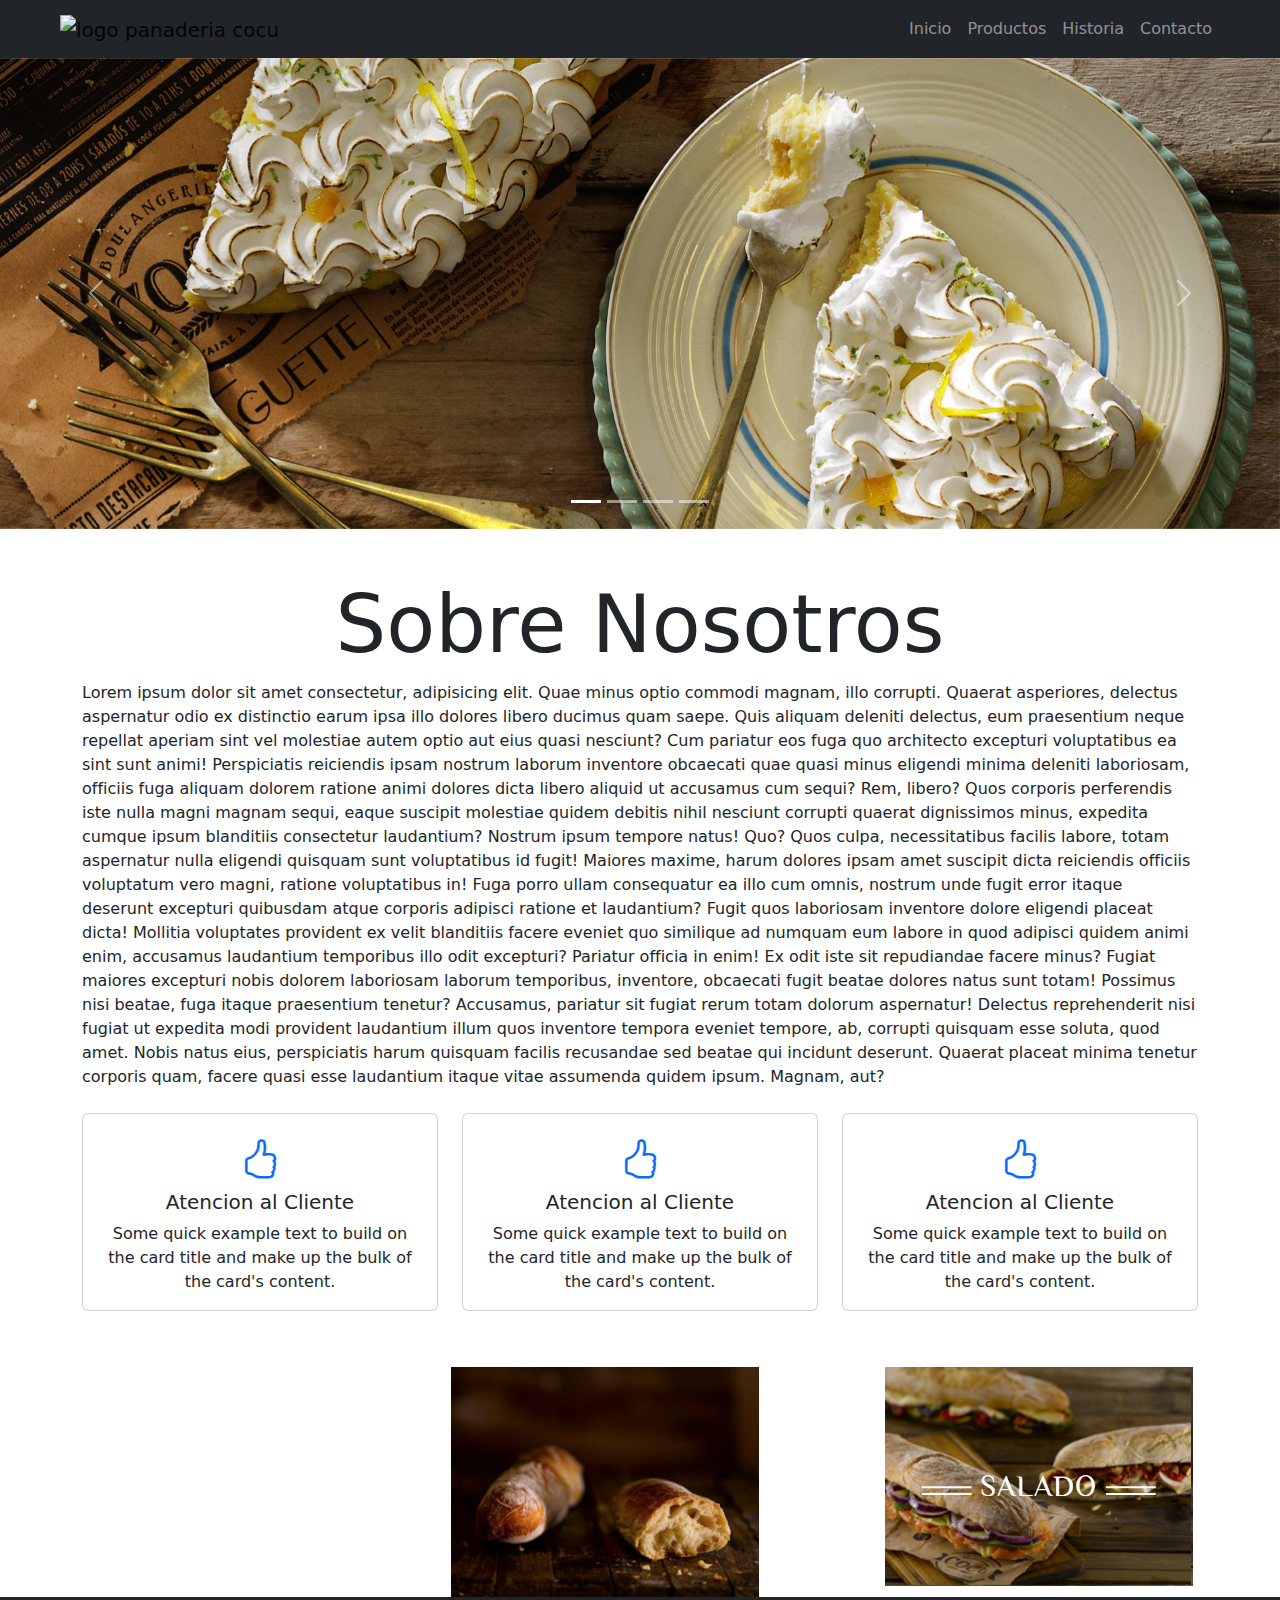
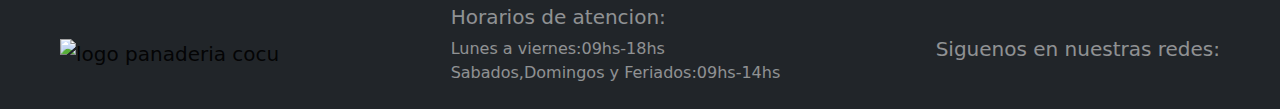
==== index.html @ b6d0e44a "primer commit del proyecto de la panaderia" ====
<!DOCTYPE html>
<html lang="es">
<head>
    <meta charset="UTF-8">
    <meta http-equiv="X-UA-Compatible" content="IE=edge">
    <meta name="viewport" content="width=device-width, initial-scale=1.0">
    <meta name="author" content="">
    <meta name="keywords">
    <meta name="">
    <link rel="stylesheet" href="CSS/bootstrap.min.css">
    <link rel="stylesheet" href="https://cdn.jsdelivr.net/npm/bootstrap-icons@1.8.2/font/bootstrap-icons.css">
    <link rel="stylesheet" href="CSS/style.css">
    <title>Panaderia Cocu</title>
</head>
<body>
    <header>
        <nav class="navbar navbar-expand-md bg-dark d-flex">
            <div class="container-fluid">
              <a class="navbar-brand" href="#">
                  <img src="img/cocu_logo-450.png" alt="logo panaderia cocu" width="90px" class="mx-5">
              </a>
              <button class="navbar-toggler" type="button" data-bs-toggle="collapse" data-bs-target="#navbarSupportedContent" aria-controls="navbarSupportedContent" aria-expanded="false" aria-label="Toggle navigation">
                <span class="navbar-toggler-icon"></span>
              </button>
              <div class="collapse navbar-collapse justify-content-end" id="navbarSupportedContent">
                <ul class="navbar-nav mx-5">
                  <li class="nav-item">
                    <a class="nav-link active text-white-50" aria-current="page" href="index.html">Inicio</a>
                  </li>
                  <li class="nav-item">
                    <a class="nav-link text-white-50" href="productos.html">Productos</a>
                  </li>
                  <li class="nav-item">
                      <a class="nav-link text-white-50" href="historia.html">Historia</a>
                  </li>
                  <li class="nav-item">
                      <a class="nav-link text-white-50" href="contacto.html">Contacto</a>
                  </li>
                </ul>
                
              </div>
            </div>
          </nav>
    </header>
    <main class="">
         <section>
            <div id="sliderPanaderia" class="carousel slide" data-bs-ride="true">
                <div class="carousel-indicators">
                  <button type="button" data-bs-target="#sliderPanaderia" data-bs-slide-to="0" class="active" aria-current="true" aria-label="Slide 1"></button>
                  <button type="button" data-bs-target="#sliderPanaderia" data-bs-slide-to="1" aria-label="Slide 2"></button>
                  <button type="button" data-bs-target="#sliderPanaderia" data-bs-slide-to="2" aria-label="Slide 3"></button>
                  <button type="button" data-bs-target="#sliderPanaderia" data-bs-slide-to="3" aria-label="Slide 4"></button>
                </div>
                <div class="carousel-inner">
                  <div class="carousel-item active">
                    <img src="Img/slider_201603_lemonpie.jpg" class="d-block w-100  img-banner-responsive" alt="lemon pie">
                  </div>
                  <div class="carousel-item">
                    <img src="Img/slider_201603_painchoco.jpg" class="d-block w-100  img-banner-responsive" alt="medialuna">
                  </div>
                  <div class="carousel-item">
                    <img src="Img/slider_201603_sandwich.jpg" class="d-block w-100  img-banner-responsive" alt="sandwich">
                  </div>
                  <div class="carousel-item">
                    <img src="Img/slider_201603_painchoco.jpg" class="d-block w-100  img-banner-responsive" alt="medialuna">
                  </div>
                </div>
                <button class="carousel-control-prev" type="button" data-bs-target="#sliderPanaderia" data-bs-slide="prev">
                  <span class="carousel-control-prev-icon" aria-hidden="true"></span>
                  <span class="visually-hidden">Previous</span>
                </button>
                <button class="carousel-control-next" type="button" data-bs-target="#sliderPanaderia" data-bs-slide="next">
                  <span class="carousel-control-next-icon" aria-hidden="true"></span>
                  <span class="visually-hidden">Next</span>
                </button>
              </div>
         </section>
         <section class="container my-5">
            <article>
                <h1 class="display-1 text-center">Sobre Nosotros</h1>
                <p>
                    Lorem ipsum dolor sit amet consectetur, adipisicing elit. Quae minus optio commodi magnam, illo corrupti. Quaerat asperiores, delectus aspernatur odio ex distinctio earum ipsa illo dolores libero ducimus quam saepe.
                    Quis aliquam deleniti delectus, eum praesentium neque repellat aperiam sint vel molestiae autem optio aut eius quasi nesciunt? Cum pariatur eos fuga quo architecto excepturi voluptatibus ea sint sunt animi!
                    Perspiciatis reiciendis ipsam nostrum laborum inventore obcaecati quae quasi minus eligendi minima deleniti laboriosam, officiis fuga aliquam dolorem ratione animi dolores dicta libero aliquid ut accusamus cum sequi? Rem, libero?
                    Quos corporis perferendis iste nulla magni magnam sequi, eaque suscipit molestiae quidem debitis nihil nesciunt corrupti quaerat dignissimos minus, expedita cumque ipsum blanditiis consectetur laudantium? Nostrum ipsum tempore natus! Quo?
                    Quos culpa, necessitatibus facilis labore, totam aspernatur nulla eligendi quisquam sunt voluptatibus id fugit! Maiores maxime, harum dolores ipsam amet suscipit dicta reiciendis officiis voluptatum vero magni, ratione voluptatibus in!
                    Fuga porro ullam consequatur ea illo cum omnis, nostrum unde fugit error itaque deserunt excepturi quibusdam atque corporis adipisci ratione et laudantium? Fugit quos laboriosam inventore dolore eligendi placeat dicta!
                    Mollitia voluptates provident ex velit blanditiis facere eveniet quo similique ad numquam eum labore in quod adipisci quidem animi enim, accusamus laudantium temporibus illo odit excepturi? Pariatur officia in enim!
                    Ex odit iste sit repudiandae facere minus? Fugiat maiores excepturi nobis dolorem laboriosam laborum temporibus, inventore, obcaecati fugit beatae dolores natus sunt totam! Possimus nisi beatae, fuga itaque praesentium tenetur?
                    Accusamus, pariatur sit fugiat rerum totam dolorum aspernatur! Delectus reprehenderit nisi fugiat ut expedita modi provident laudantium illum quos inventore tempora eveniet tempore, ab, corrupti quisquam esse soluta, quod amet.
                    Nobis natus eius, perspiciatis harum quisquam facilis recusandae sed beatae qui incidunt deserunt. Quaerat placeat minima tenetur corporis quam, facere quasi esse laudantium itaque vitae assumenda quidem ipsum. Magnam, aut?
                </p>
            </article>
            <article class="row">
             <aside class="col-sm-12 col-md-4 my-2">
                <div class="card text-center">
                    <div class="card-body">
                        <i class="bi bi-hand-thumbs-up fs-1 text-primary"></i>
                      <h5 class="card-title">Atencion al Cliente</h5>
                      <p class="card-text">Some quick example text to build on the card title and make up the bulk of the card's content.</p>
                    </div>
                  </div>

             </aside>
             <aside class="col-sm-12 col-md-4 my-2">
                <div class="card text-center">
                    <div class="card-body">
                        <i class="bi bi-hand-thumbs-up fs-1 text-primary"></i>
                      <h5 class="card-title">Atencion al Cliente</h5>
                      <p class="card-text">Some quick example text to build on the card title and make up the bulk of the card's content.</p>
                    </div>
                  </div>
             </aside>
             <aside class="col-sm-12 col-md-4 my-2">
                <div class="card text-center">
                    <div class="card-body">
                        <i class="bi bi-hand-thumbs-up fs-1 text-primary"></i>
                      <h5 class="card-title">Atencion al Cliente</h5>
                      <p class="card-text">Some quick example text to build on the card title and make up the bulk of the card's content.</p>
                    </div>
                  </div>
             </aside>
            </article>
         </section>
         <section class="row">
         <aside class="col-sm-12 col-md-4 col-lg-4">
           <div class="imgconfiltro">
             <img src="img/Brioche-larga-oscura_00059_portfolio1.jpg" class="w-75 mx-3" alt="">
           </div>
         </aside>
         <aside class="col-sm-12 col-md-4 col-lg-4">
          <div class="imgconfiltro">
            <img src="Img/pan.jpg" class="w-75 mx-3" alt="">
          </div>
        </aside>
        <aside class="col-sm-12 col-md-4 col-lg-4">
          <div class="imgconfiltro">
            <img src="Img/salado.png" class="w-75 mx-3" alt="">
          </div>
        </aside>
         </section>
    </main>
    <footer>
        <nav class="navbar navbar-expand-md bg-dark d-flex justify-content-around">
            <div class="container-fluid">
              <a class="navbar-brand" href="#">
                  <img src="img/cocu_logo-450.png" alt="logo panaderia cocu" width="90px" class="mx-5">
              </a>
              <div class="flex-column">
                <h5 class="text-white-50">Horarios de atencion:</h5>
                <p class="text-white-50">Lunes a viernes:09hs-18hs
                    <br>
                   Sabados,Domingos y Feriados:09hs-14hs
                </p>
              </div>
              <div>
                  <h5 class="text-white-50 mx-5">
                      Siguenos en nuestras redes:
                  </h5>
              </div>
            </div>
          </nav>
    </footer>
    <script src="JS/bootstrap.min.js"></script>
</body>
</html>
---- CSS/style.css ----
@media all and (max-width: 767px){
    .img-banner-responsive{
       height: 250px;
       object-fit: cover;
    }

}
.imgconfiltro{
    hover:
}
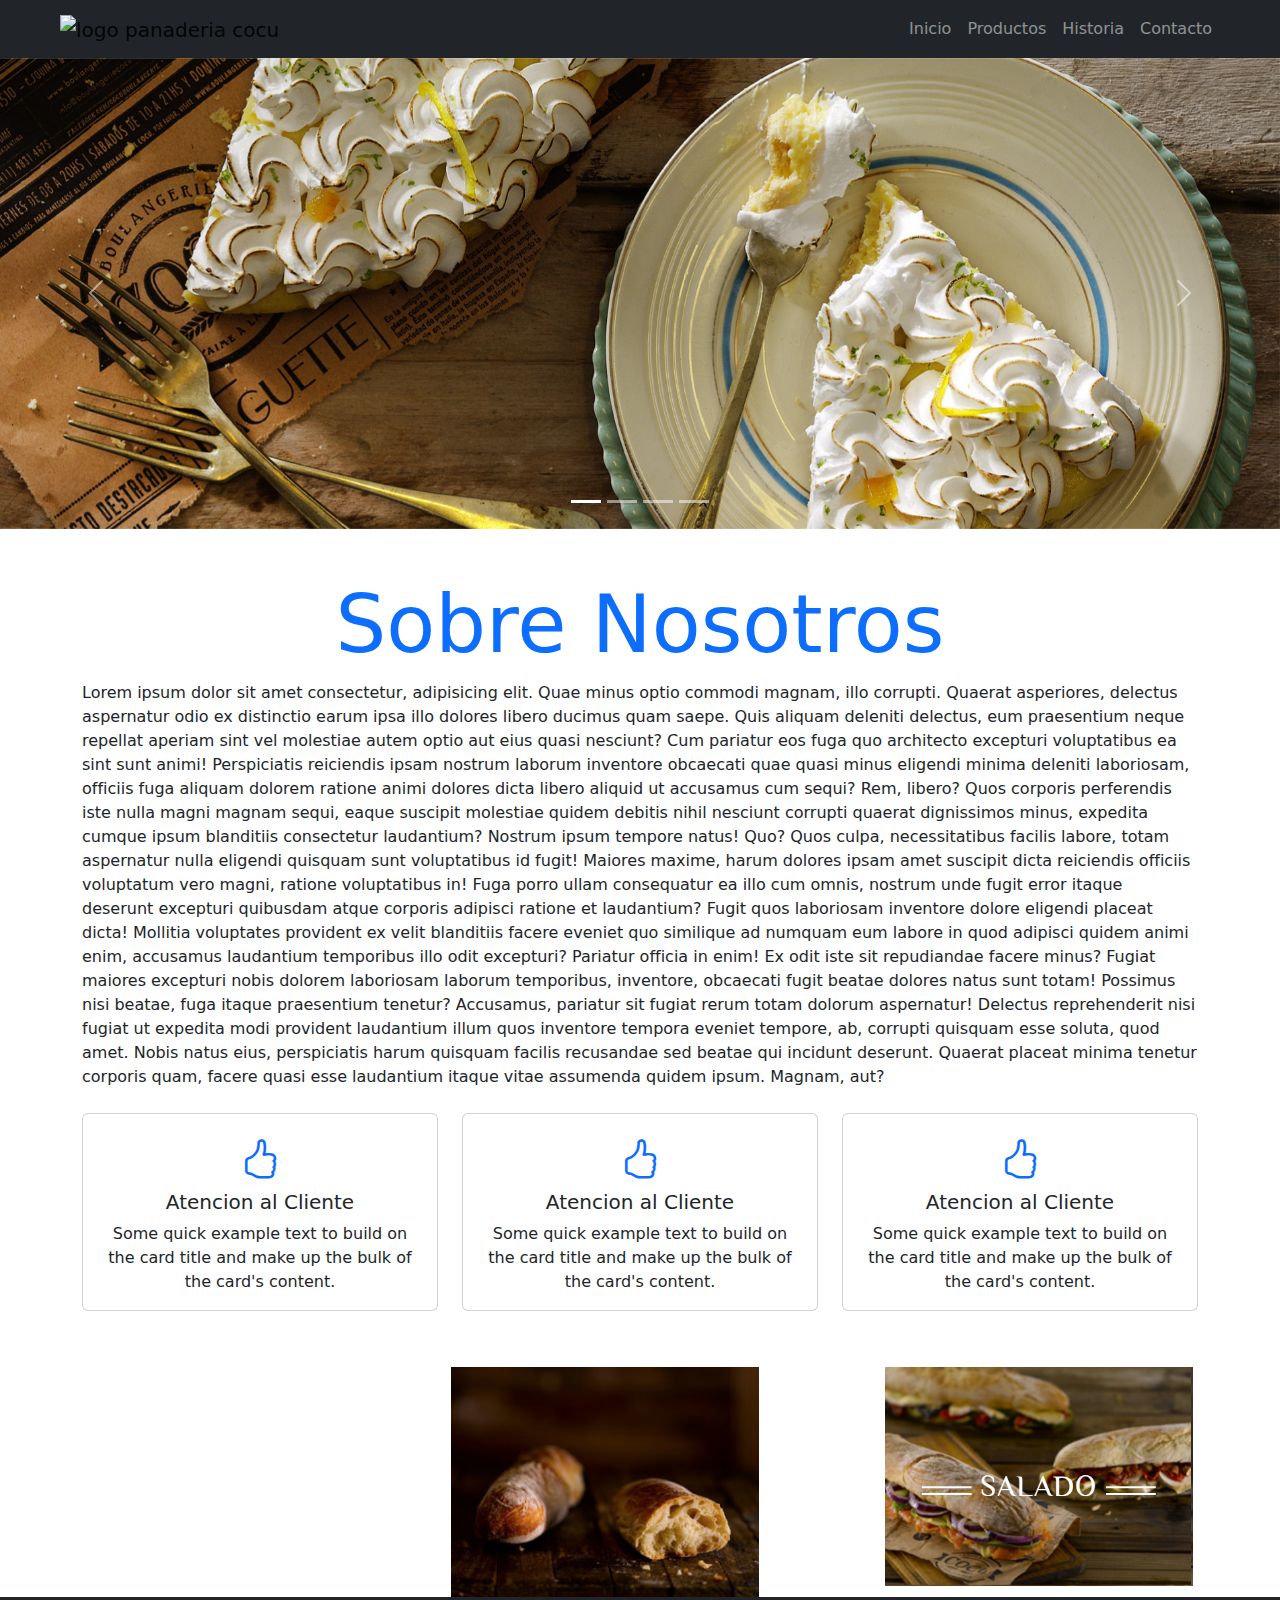
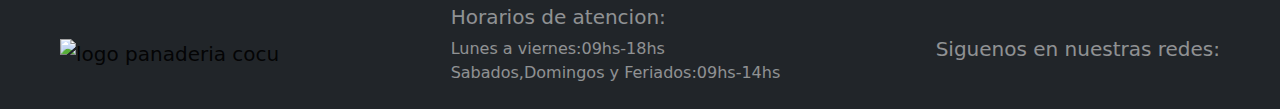
==== commit 8b3b8a7c: "modifique el color del titulo en la pag principal" ====
--- a/index.html
+++ b/index.html
@@ -77,7 +77,7 @@
          </section>
          <section class="container my-5">
             <article>
-                <h1 class="display-1 text-center">Sobre Nosotros</h1>
+                <h1 class="display-1 text-center text-primary">Sobre Nosotros</h1>
                 <p>
                     Lorem ipsum dolor sit amet consectetur, adipisicing elit. Quae minus optio commodi magnam, illo corrupti. Quaerat asperiores, delectus aspernatur odio ex distinctio earum ipsa illo dolores libero ducimus quam saepe.
                     Quis aliquam deleniti delectus, eum praesentium neque repellat aperiam sint vel molestiae autem optio aut eius quasi nesciunt? Cum pariatur eos fuga quo architecto excepturi voluptatibus ea sint sunt animi!
